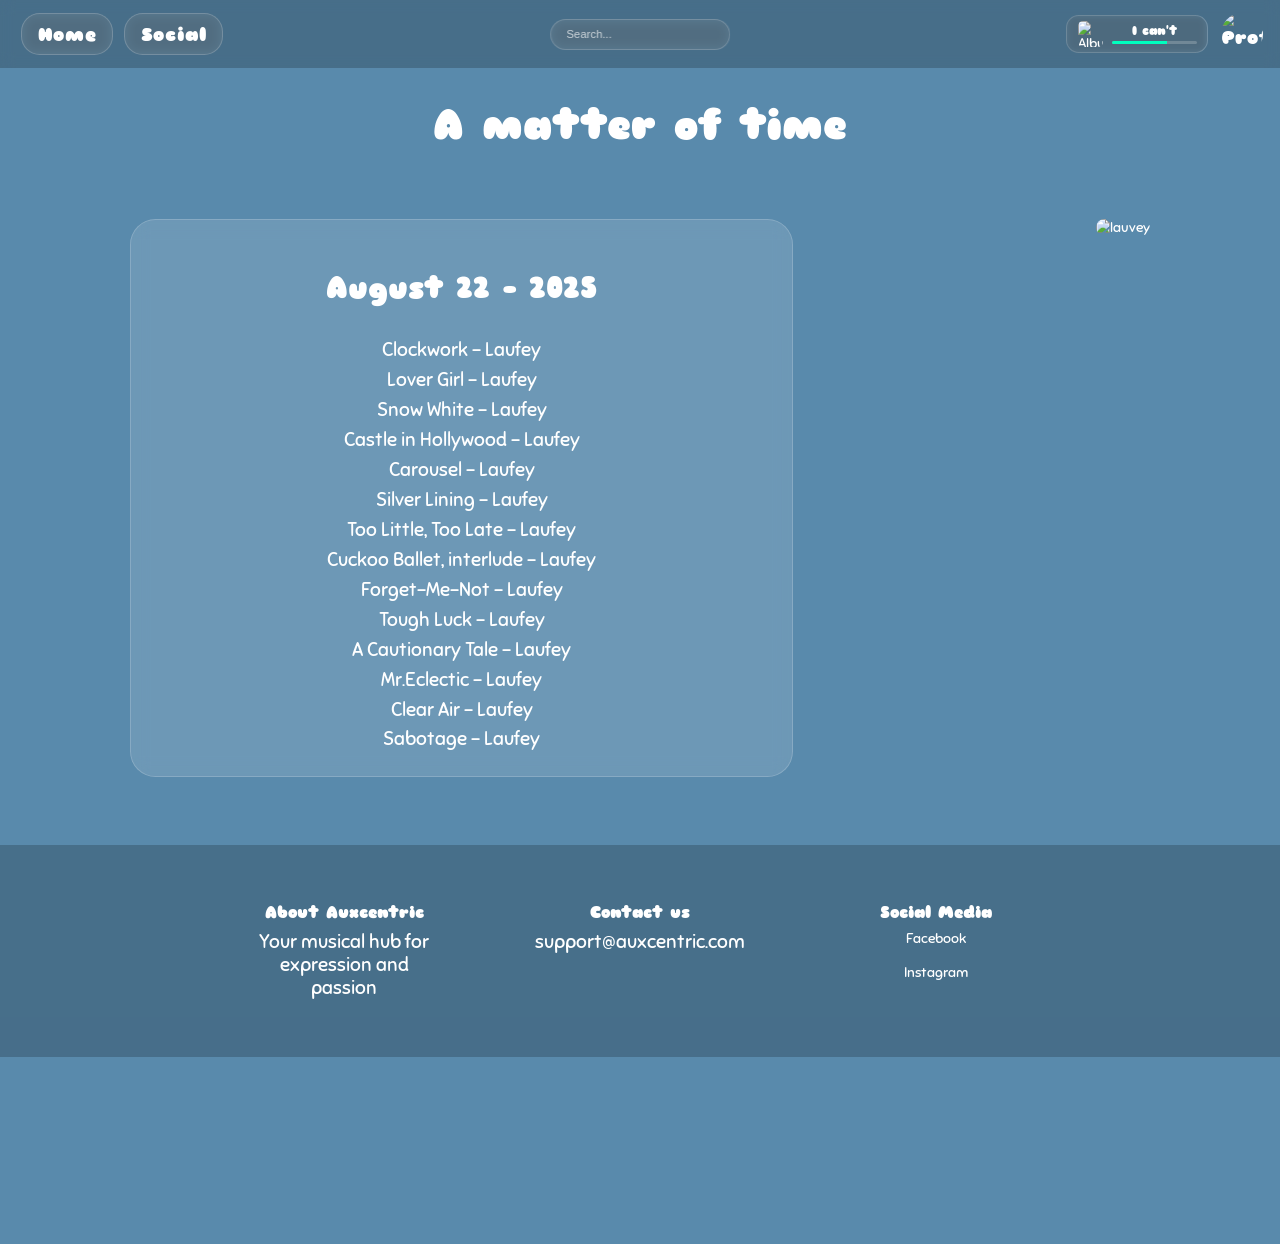
==== amatteroftimealbum.html @ 37386449 "Add files via upload" ====
<!doctype html>
<html lang="en"><head>
    <meta charset="UTF-8">
    <meta name="viewport" content="width=device-width, initial-scale=1.0">
    <title>Auxcentric - Explore your music</title>
    
    <link rel="stylesheet" href="mallsidor.css">
    <link href="https://fonts.googleapis.com/css2?family=Sniglet:wght@400;800&display=swap" rel="stylesheet">
</head>

<body style="background-color: #598aac;">

<header>
    <div class="topnav">
        <div class="nav-left">
            <a href="home.html">Home</a>
            <a href="social.html">Social</a>
        </div>
        
        <div class="nav-search">
            <input type="text" placeholder="Search...">
        </div>
		
		<div class="nav-right">
			<div class="nav-now-playing">
				<div class="mini-album">
					<img src="bilder/icant.png" alt="Album cover">
				</div>
				<div class="mini-info">
					<span class="mini-title">I can't</span>
					<div class="mini-bar">
						<div class="mini-bar-fill"></div>
					</div>
				</div>
			</div>
            <div class="profile-circle">
               <a href="Lucasprofil.html"><img src="bilder/Lucaspfp.jpg"  alt="Profile">  </a>
            </div>
        </div>
    </div>
</header>


<main>

    <section class="hero">
        <h1>A matter of time</h1>
    </section>
	
    <section class="about-row">
        <div class="about-text">
            <h2>August 22 - 2025</h2>
            <ul>
				<li>Clockwork - Laufey</li>
				<li>Lover Girl - Laufey</li>
				<li>Snow White - Laufey</li>
				<li>Castle in Hollywood - Laufey</li>
				<li>Carousel - Laufey</li>
				<li>Silver Lining - Laufey</li>
				<li>Too Little, Too Late - Laufey</li>
				<li>Cuckoo Ballet, interlude - Laufey</li>
				<li>Forget-Me-Not - Laufey</li>
				<li>Tough Luck - Laufey</li>
				<li>A Cautionary Tale - Laufey</li>
				<li>Mr.Eclectic - Laufey</li>
				<li>Clear Air - Laufey</li>
				<li>Sabotage - Laufey</li>
            </ul>

        </div>

        <div class="about-image">
            <img src="bilder/laufeyalbum.png" alt="lauvey">
        </div>
    </section>
</main>



<footer class="footer">
    <div class="sidatsida">
        <div class="ikonbox">
            <h3>About Auxcentric</h3>
            <p>Your musical hub for expression and passion</p>
        </div>
        <div class="ikonbox">
            <h3>Contact us</h3>
            <p>support@auxcentric.com</p>
        </div>
        <div class="ikonbox">
            <h3>Social Media</h3>
            <a href="https://www.facebook.com/mohammed.daher.1441?locale=sv_SE">Facebook</a><br>
            <a href="https://www.instagram.com/nenneost/">Instagram</a>
        </div>
    </div>
</footer>


</body>
</html>
---- mallsidor.css ----
/* Grundläggande inställningar */
* {
    box-sizing: border-box;
}

html, body {
    overflow-x: hidden;
}

body {
    zoom: 85%;
    margin: 0;
    padding: 100px 0 0 0;
    min-height: 100vh;
    width: 100%;
    text-align: center;
    background-color: #4572e5;
    background-size: 100% auto;
    background-position: center;
    background-repeat: no-repeat;
    background-attachment: scroll;
    font-family: 'Sniglet';
    color: #fff;
    transition: background-color 0.4s ease, color 0.4s ease;
}

/* Typografi */
h1, h2, h3, p {
    transition: color 0.4s ease;
}

h1 {
    font-weight: 501;
    font-size: 48px;
    color: #fff;
    margin: 18px 0 10px;
}

h2 {
    color: #fff;
    font-size: 2.1rem;
}

h3 {
    margin: 0 0 8px;
}

p {
    font-weight: 500;
    font-size: 22px;
    color: #fff;
    margin: 0;
}

.p2 {
    font-weight: 501;
    font-size: 24px;
    margin: 18px 0 10px;
}

ul {
    list-style-type: none; 
    padding: 0;           
    margin: 0;
  }

ul li{
	font-weight: 500;
    font-size: 22px;
    color: #fff;
    margin: 0;
	}

a:link, a:visited {
    color: #fff;
    text-decoration: none;
}

/* Knappar och Navigering */
button {
    padding: 12px 24px;
    font-family: 'Sniglet', sans-serif;
    cursor: pointer;
    border-radius: 8px;
    border: 1px solid #fff;
    background: rgba(255, 255, 255, 0.2);
    color: white;
}

.topnav {
    width: 100%;
    display: flex;
    align-items: center;
    position: fixed;
    top: 0;
    left: 0;
    z-index: 1000;
    background: rgba(0,0,0,0.2);
    backdrop-filter: blur(8px);
    padding: 15px 20px;
}

.nav-left {
    display: flex;
    gap: 8px;
}

.topnav a {
    display: inline-block;
    margin-left: 5px;
    font-size: 22px;
    font-weight: 800;
    letter-spacing: 1px;
    background: rgba(255,255,255,0.12);
    border: 1px solid rgba(255,255,255,0.18);
    backdrop-filter: blur(8px);
    border-radius: 22px;
    padding: 10px 18px;
    transition: 0.3s;
}

.topnav a:hover {
    background: rgba(255,255,255,0.20);
}

.topnav a.active {
    background: rgba(0,255,190,0.20);
    border: 1px solid rgba(0,255,190,0.35);
}

.nav-search {
    position: absolute;
    left: 50%;
    transform: translateX(-50%);
    font-family: 'Sniglet';
}

.nav-search input {
    background: rgba(255,255,255,0.12);
    border: 1px solid rgba(255,255,255,0.18);
    backdrop-filter: blur(8px);
    border-radius: 22px;
    padding: 10px 18px;
    color: white;
    outline: none;
}

.nav-search input::placeholder {
    color: rgba(255, 255, 255, 0.7);
}

.nav-right {
    display: flex;
    align-items: center;
    margin-left: auto;
}

.nav-now-playing {
    display: flex;
    align-items: center;
    gap: 10px;
    background: rgba(255, 255, 255, 0.1);
    border: 1px solid rgba(255, 255, 255, 0.15);
    backdrop-filter: blur(5px);
    padding: 5px 12px;
    border-radius: 15px;
    margin-right: 15px;
    height: 45px;
}

.mini-album {
    width: 30px;
    height: 30px;
    border-radius: 6px;
    overflow: hidden;
    flex-shrink: 0;
}

.mini-album img {
    width: 100%;
    height: 100%;
    object-fit: cover;
}

.mini-info {
    display: flex;
    flex-direction: column;
    justify-content: center;
    width: 100px;
}

.mini-title {
    font-size: 14px;
    font-weight: 800;
    color: #fff;
    white-space: nowrap;
    overflow: hidden;
    text-overflow: ellipsis;
}

.mini-bar {
    height: 4px;
    background: rgba(255, 255, 255, 0.2);
    border-radius: 10px;
    margin-top: 4px;
    overflow: hidden;
}

.mini-bar-fill {
    height: 100%;
    width: 65%;
    background: #00ffbe;
}

.profile-circle {
    width: 50px;
    height: 50px;
    border-radius: 50%;
    overflow: hidden;
    display: flex;
    align-items: center;
    justify-content: center;
    flex-shrink: 0;
    transition: transform 0.2s ease;
}

.profile-circle a {
    display: block !important;
    width: 100% !important;
    height: 100% !important;
    padding: 0 !important;
    margin: 0 !important;
    background: transparent !important;
    border: none !important;
    backdrop-filter: none !important;
    border-radius: 0 !important;
}

.profile-circle img {
    width: 100% !important;
    height: 100% !important;
    object-fit: cover !important;
    display: block !important;
}

.profile-circle:hover {
    transform: scale(1.05);
}

/* Bildspel och Karusell */
.slideshow-container {
    width: 90%;
    max-width: 1200px;
    margin: 18px auto;
    position: relative;
    border-radius: 2.5rem;
    overflow: hidden;
    background: rgba(0,0,0,0.15);
}

.mySlides {
    display: none;
}

.slideshow-container img {
    width: 100%;
    height: 600px;
    object-fit: cover;
    display: block;
}

.prev, .next {
    cursor: pointer;
    position: absolute;
    top: 50%;
    transform: translateY(-50%);
    padding: 12px 14px;
    color: white;
    font-weight: bold;
    font-size: 18px;
    user-select: none;
    border-radius: 14px;
    background: rgba(0,0,0,0.25);
}

.prev { left: 10px; }
.next { right: 10px; }

.prev:hover, .next:hover {
    background: rgba(0,0,0,0.55);
}

.dot {
    cursor: pointer;
    height: 12px;
    width: 12px;
    margin: 10px 3px 0;
    background-color: #bbb;
    border-radius: 50%;
    display: inline-block;
}

.scene {
    width: 400px;
    height: 500px;
    perspective: 1950px;
    margin: 100px auto 110px;
}

.carousel {
    width: 100%;
    height: 100%;
    position: absolute;
    transform-style: preserve-3d;
    animation: spin 15s infinite linear;
}

@keyframes spin {
    from { transform: rotateY(0deg); }
    to { transform: rotateY(360deg); }
}

.carousel__cell {
    position: absolute;
    width: 400px;
    height: 600px;
    left: 10px;
    top: 10px;
    border-radius: 25px;
    overflow: hidden;
    border: 1px solid rgba(255,255,255,0.2);
}

.carousel__cell img {
    width: 100%;
    height: 100%;
    object-fit: cover;
}

.carousel__cell:nth-child(1) { transform: rotateY(0deg) translateZ(350px); }
.carousel__cell:nth-child(2) { transform: rotateY(72deg) translateZ(350px); }
.carousel__cell:nth-child(3) { transform: rotateY(144deg) translateZ(350px); }
.carousel__cell:nth-child(4) { transform: rotateY(216deg) translateZ(350px); }
.carousel__cell:nth-child(5) { transform: rotateY(288deg) translateZ(350px); }

/* Sektionslayouter */
.about-row {
    display: flex;
    align-items: flex-start;
    justify-content: space-between;
    gap: 40px;
    width: 92%;
    max-width: 1200px;
    margin: 80px auto;
}

.about-text {
    flex: 1;
    max-width: 780px;
    text-align: center;
    font-size: 22px;
    font-weight: 700;
    line-height: 1.6;
    background: rgba(255,255,255,0.12);
    border: 1px solid rgba(255,255,255,0.18);
    backdrop-filter: blur(10px);
    border-radius: 30px;
    padding: 26px;
}

.about-image img {
    max-width: 400px;
    width: 100%;
    height: auto;
    border-radius: 20px;
}

.Tabsinfo {
    width: 92%;
    max-width: 1200px;
    margin: 0 auto;
}

.titleabove {
    font-size: 44px;
    margin: 40px 0 18px;
    font-weight: 800;
}

.gridbox {
    display: grid;
    grid-template-columns: repeat(4, 1fr);
    gap: 18px;
}

.gridboxlistening {
    display: grid;
    grid-template-columns: repeat(5, 1fr);
}

.card, .listeningcards, .flisteningcards {
    background: rgba(255,255,255,0.12);
    border: 1px solid rgba(255,255,255,0.18);
    backdrop-filter: blur(6px);
    border-radius: 18px;
    padding: 18px;
    text-align: left;
    display: flex;
    flex-direction: column;
    justify-content: flex-start;
}

.card { min-height: 180px; }
.listeningcards {
	margin-bottom: 18px;
	height: 220px;
	width: 220px;
	}
.flisteningcards {
	margin-bottom: 18px;
	height: 320px;
	width: 220px;
	
	}

.card h3 { font-size: 24px; font-weight: 800; }
.listeningcards h3, .flisteningcards h3 { font-size: 18px; font-weight: 800; }

.card p, .listeningcards p, .flisteningcards p, .flisteningcards p2 {
    font-size: 18px;
    font-weight: 400;
    color: rgba(255,255,255,0.9);
    line-height: 1.35;
}

.flisteningcards p2 { margin-top: auto; }

/* Musik-spelare och Feed */
.widgetplaying {
    width: 92%;
    max-width: 1000px;
    margin: 0 auto;
}

.playingnow {
    display: flex;
    align-items: center;
    gap: 18px;
    padding: 18px;
    border-radius: 22px;
    background: rgba(255,255,255,0.12);
    border: 1px solid rgba(255,255,255,0.18);
    backdrop-filter: blur(6px);
}

.album {
    width: 120px;
    height: 120px;
    border-radius: 18px;
    background: linear-gradient(135deg, rgba(0,255,190,0.8), rgba(255,255,255,0.15));
    border: 1px solid rgba(255,255,255,0.2);
    flex: 0 0 auto;
}

.album img {
    width: 100%;
    height: 100%;
    object-fit: cover;
}

.np-info {
    flex: 1;
    text-align: left;
}

.title {
    font-size: 28px;
    font-weight: 800;
}

.np-artist {
    font-size: 18px;
    opacity: 0.9;
    margin-top: 2px;
}

.bar {
    margin-top: 14px;
    height: 10px;
    background: rgba(255,255,255,0.20);
    border-radius: 999px;
    overflow: hidden;
}

.bar-fill {
    height: 100%;
    width: 55%;
    background: rgba(0,255,190,0.85);
    border-radius: 999px;
}

.np-actions {
    margin-top: 12px;
    display: flex;
    gap: 10px;
    flex-wrap: wrap;
}

.pill {
    border: none;
    cursor: pointer;
    background: rgba(255,255,255,0.18);
    color: #fff;
    font-family: 'Sniglet', cursive;
    font-size: 16px;
    padding: 8px 12px;
    border-radius: 999px;
    transition: 0.2s;
}

.pill:hover {
    background: rgba(255, 255, 255, 0.3);
    transform: scale(1.05);
}

.feed {
    width: 92%;
    max-width: 1000px;
    margin: 10px auto 0;
    padding: 12px;
    border-radius: 22px;
    background: rgba(255,255,255,0.12);
    border: 1px solid rgba(255,255,255,0.18);
    backdrop-filter: blur(6px);
}

.feedthing {
    display: flex;
    align-items: center;
    gap: 12px;
    padding: 12px;
    border-radius: 16px;
    text-align: left;
}

.feedthing:hover {
    background: rgba(255,255,255,0.08);
}

.avatar {
    width: 42px;
    height: 42px;
    border-radius: 50%;
    overflow: hidden;
    flex: 0 0 42px;
}

.avatar img {
    width: 100%;
    height: 100%;
    object-fit: cover;
}

.person1 {
    flex: 1;
    font-size: 18px;
}

.time {
    color: rgba(255,255,255,0.7);
    font-size: 16px;
}

.cta {
    width: 92%;
    max-width: 1000px;
    margin: 60px auto 80px;
    padding: 28px 18px;
    border-radius: 24px;
    background: rgba(255,255,255,0.12);
    border: 1px solid rgba(255,255,255,0.18);
    backdrop-filter: blur(6px);
}

.cta-btn, .cta-btn1, .cta-btn2 {
    display: inline-block;
    text-decoration: none;
    font-weight: 800;
    font-size: 20px;
    padding: 12px 18px;
    border-radius: 16px;
}

.cta-btn { color: #1DB954; background: #1DB954; }
.cta-btn1 { color: #ff0436; background: #ff0436; }
.cta-btn2 { color: #ff7700; background: #ff7700; }

/* Footer och Vänner */
.footer {
    background: rgba(0,0,0,0.2);
    padding: 4% 0;
    color: white;
}

.sidatsida {
    display: flex;
    flex-wrap: wrap;
    justify-content: center;
    gap: 7rem;
    max-width: 100%;
    padding: 0 1rem;
}

.ikonbox {
    display: flex;
    flex-direction: column;
    align-items: center;
    text-align: center;
    margin: 0.5rem;
    flex: 1 1 180px;
    max-width: 220px;
}

.friend-circle {
    margin-bottom: 15px;
    display: flex;
    flex-direction: column;
    align-items: flex-start;
}

.friend-avatar {
    width: 100px;
    height: 100px;
    border-radius: 50%;
    object-fit: cover;
    box-shadow: 0 8px 24px rgba(0,0,0,0.5);
    transition: transform 0.2s ease;
}

/* Teman och Media Queries */
.asap-theme {
    background-color: #F5F5F5 !important;
    color: #000000;
}

.asap-theme h1, 
.asap-theme h2, 
.asap-theme h3, 
.asap-theme p {
    color: #000000 !important;
}

.asap-theme a:link, a:visited {
    color: #fff;
    text-decoration: none;
}

.asap-theme ul li {
	color: #000000;
	font-weight: 500;
    font-size: 22px;
    margin: 0;
	}

.asap-theme .about-text {
    background: rgba(0, 0, 0, 0.05);
    border: 1px solid rgba(0, 0, 0, 0.1);
    color: #000000;
}

#index.topnav { justify-content: center; }
#index .nav-center { position: static; transform: none; }

@media (max-width: 740px) {
    body { zoom: 100%; padding-top: 80px; } 

    .nav-search { display: none; }
    .topnav { padding: 10px; justify-content: space-between; }
    .nav-right { margin-left: 0; }
    .mini-info { display: none; }
    .nav-now-playing { margin-right: 5px; padding: 5px; }

	.theme-picker {
		display: flex !important; 
		flex-wrap: wrap;         
		justify-content: center;
		gap: 10px;
		padding: 0 20px;         
		max-width: 100%;        
	}

	.scene{ 
		width: 220px; 
		height: 300px; 
		perspective: 800px; 
		margin: 40px auto 60px; 
	}
	
	.flisteningcards {
	margin-bottom: 18px;
	height: 80vw;
	width: 90%;
	}
	
	ul li{
	font-weight: 500;
    font-size: 22px;
    color: #fff;
    margin: 0;
	}
	
	.asap-theme ul li{
    color: #000000 !important;
	font-size: 18px;

	}

	.carousel__cell { 
        width: 200px; 
        height: 300px; 
    }
	.carousel__cell:nth-child(1) { transform: rotateY(0deg) translateZ(180px); }
    .carousel__cell:nth-child(2) { transform: rotateY(72deg) translateZ(180px); }
    .carousel__cell:nth-child(3) { transform: rotateY(144deg) translateZ(180px); }
    .carousel__cell:nth-child(4) { transform: rotateY(216deg) translateZ(180px); }
    .carousel__cell:nth-child(5) { transform: rotateY(288deg) translateZ(180px); }

    .gridboxlistening { 
        grid-template-columns: 1fr 1fr;
        gap: 10px; 
        justify-items: center;
    }
    .listeningcards { width: 160px; height: auto; padding: 10px; }
    .listeningcards h3 { font-size: 16px; }
    
    .playingnow { flex-direction: column; text-align: center; }
    .np-info { text-align: center; }
    .np-actions { justify-content: center; }

    .sidatsida { gap: 2rem; flex-direction: column; align-items: center; }
    
    img[src*="Skugga.png"] { width: 95% !important; height: auto !important; }
}
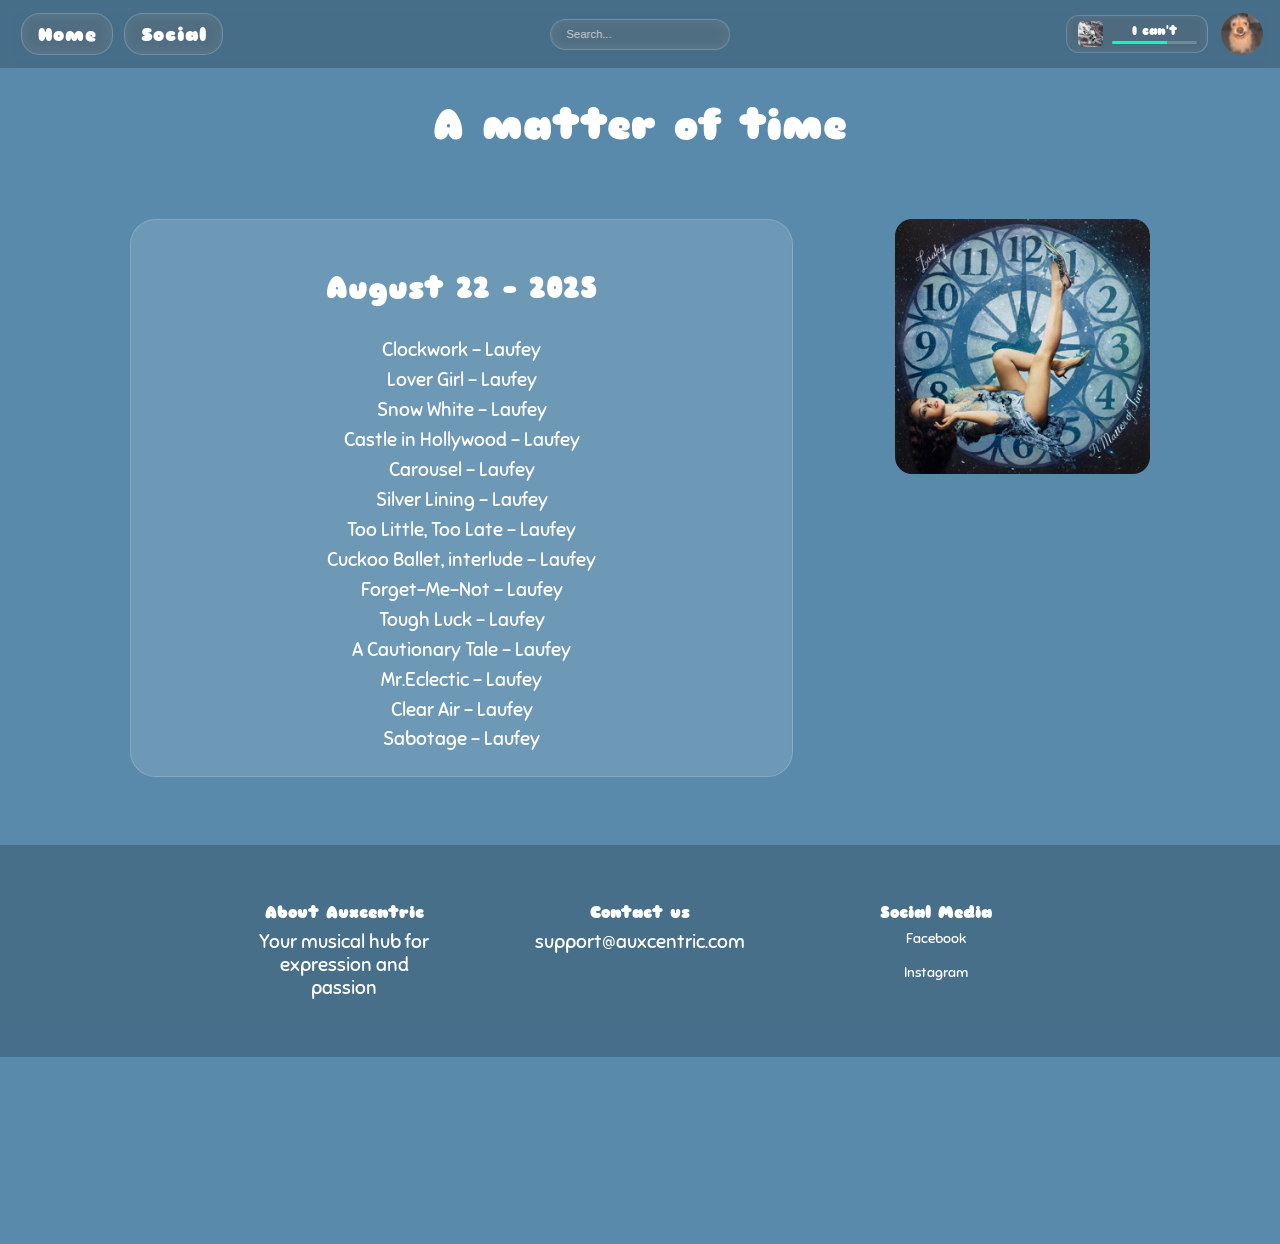
==== commit 0e93c075: "Update amatteroftimealbum.html" ====
--- a/amatteroftimealbum.html
+++ b/amatteroftimealbum.html
@@ -70,7 +70,7 @@
         </div>
 
         <div class="about-image">
-            <img src="bilder/laufeyalbum.png" alt="lauvey">
+            <img src="bilder/Laufeyalbum.png" alt="lauvey">
         </div>
     </section>
 </main>
@@ -97,4 +97,4 @@
 
 
 </body>
-</html>+</html>
